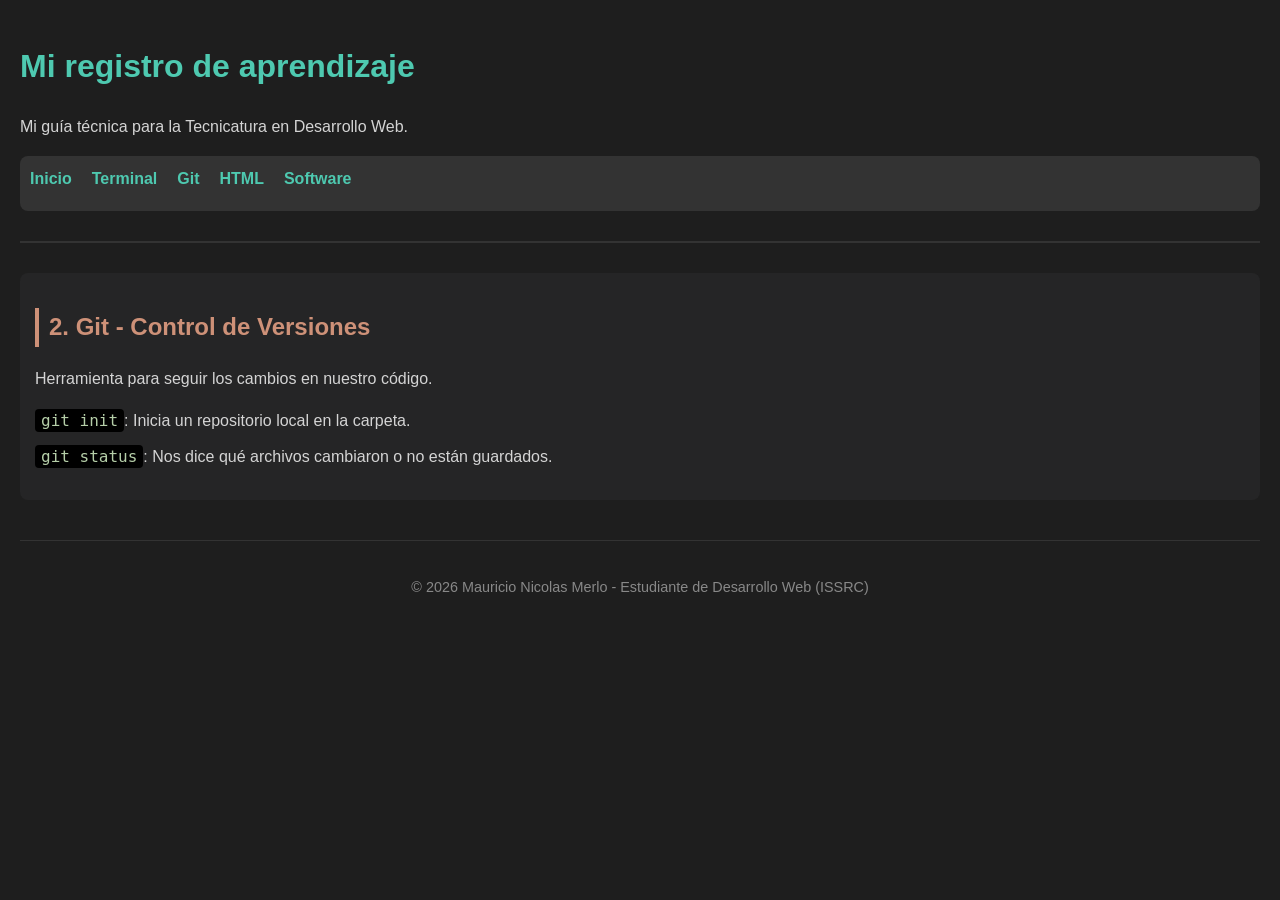
==== git.html @ d1e3cf11 "Agregamo foto de perfil de Github y footer" ====
<!DOCTYPE html>
<html lang="en">

<head>
    <meta charset="UTF-8">
    <meta name="viewport" content="width=device-width, initial-scale=1.0">
    <title>Proyecto Integrador</title>
    <link rel="stylesheet" href="styles.css">
</head>

<body>
    <header>
        <h1>Mi registro de aprendizaje</h1>
        <p>Mi guía técnica para la Tecnicatura en Desarrollo Web.</p>

        <nav>
            <ul>
                <li><a href="index.html">Inicio</a></li>
                <li><a href="terminal.html">Terminal</a></li>
                <li><a href="git.html">Git</a></li>
                <li><a href="html.html">HTML</a></li>
                <li><a href="software.html">Software</a></li>
            </ul>
        </nav>

    </header>

    <main>
        <!-- Sección de Git -->
        <section>
            <h2>2. Git - Control de Versiones</h2>
            <p>Herramienta para seguir los cambios en nuestro código.</p>
            <ul>
                <li><code>git init</code>: Inicia un repositorio local en la carpeta.</li>
                <li><code>git status</code>: Nos dice qué archivos cambiaron o no están guardados.</li>
            </ul>
        </section>
    </main>
    <footer>
        <p>&copy; 2026 Mauricio Nicolas Merlo - Estudiante de Desarrollo Web (ISSRC)</p>
    </footer>
</body>

</html>
---- styles.css ----
.profile-img {
    float: right;      /* La tira a la derecha */
    width: 80px;       /* Tamaño de la foto */
    height: 80px;
    border-radius: 50%; /* La hace circular */
    border: 2px solid #4ec9b0; /* Le da un borde del color de tu código */
}

/* Para limpiar el float y que no se desacomode el título */
header::after {
    content: "";
    display: table;
    clear: both;
}

/* Configuración general */
body {
    font-family: 'Segoe UI', Tahoma, Geneva, Verdana, sans-serif;
    background-color: #1e1e1e; /* Fondo oscuro */
    color: #d4d4d4;           /* Texto gris claro */
    line-height: 1.6;
    margin: 0;
    padding: 20px;
}

/* Encabezado */
header {
    border-bottom: 2px solid #333;
    margin-bottom: 30px;
    padding-bottom: 10px;
}

h1 {
    color: #4ec9b0; /* Color turquesa tipo código */
}

h2 {
    color: #ce9178; /* Color naranja suave */
    border-left: 4px solid #ce9178;
    padding-left: 10px;
}
h3 {
    color: #569cd6; /* Un color celeste suave */
}

/* Secciones y Listas */
section {
    background-color: #252526;
    padding: 15px;
    border-radius: 8px;
    margin-bottom: 20px;
}

ul {
    list-style-type: none;
    padding: 0;
}

li {
    margin-bottom: 10px;
}

/* Estilo para los comandos */
code {
    background-color: #000;
    color: #b5cea8; /* Verde clarito */
    padding: 2px 6px;
    border-radius: 4px;
    font-family: 'Consolas', monospace;
}
nav {
    background-color: #333;
    padding: 10px;
    border-radius: 8px;
    margin-bottom: 20px;
}

nav ul {
    display: flex; /* Pone los elementos uno al lado del otro */
    gap: 20px;
    margin: 0;
}

nav a {
    color: #4ec9b0;
    text-decoration: none; /* Quita el subrayado */
    font-weight: bold;
}

nav a:hover {
    color: #fff; /* Cambia de color cuando pasas el mouse */
}

nav a {
    transition: color 0.3s ease; /* Hace que el cambio de color sea suave */
}

nav a:hover {
    color: #fff;
    text-decoration: underline; /* Agrega un subrayado al pasar el mouse */
}

footer {
    text-align: center;
    padding: 20px;
    margin-top: 40px;
    border-top: 1px solid #333;
    font-size: 0.9em;
    color: #888;
}
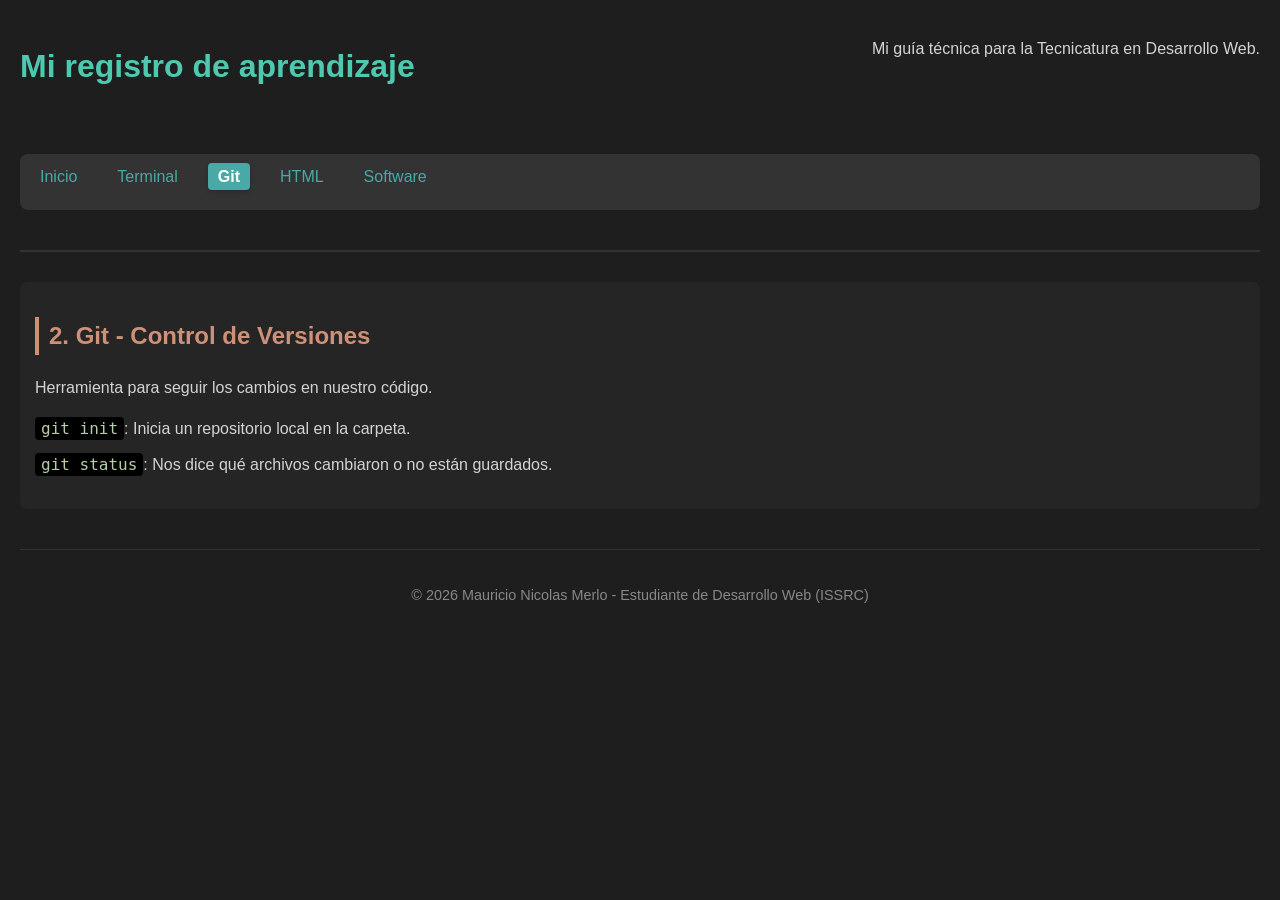
==== commit a534a3cb: "Agregamos class=active en el nav" ====
--- a/git.html
+++ b/git.html
@@ -17,7 +17,7 @@
             <ul>
                 <li><a href="index.html">Inicio</a></li>
                 <li><a href="terminal.html">Terminal</a></li>
-                <li><a href="git.html">Git</a></li>
+                <li><a class="active" href="git.html">Git</a></li>
                 <li><a href="html.html">HTML</a></li>
                 <li><a href="software.html">Software</a></li>
             </ul>
--- a/styles.css
+++ b/styles.css
@@ -1,46 +1,94 @@
-.profile-img {
-    float: right;      /* La tira a la derecha */
-    width: 80px;       /* Tamaño de la foto */
-    height: 80px;
-    border-radius: 50%; /* La hace circular */
-    border: 2px solid #4ec9b0; /* Le da un borde del color de tu código */
+header {
+    display: flex;
+    flex-wrap: wrap;
+    justify-content: space-between;
+    align-items: flex-start;
+    /* Alinea arriba para que el título no suba y baje */
+    border-bottom: 2px solid #333;
+    padding-bottom: 20px;
+    margin-bottom: 30px;
+    gap: 20px;
 }
 
-/* Para limpiar el float y que no se desacomode el título */
-header::after {
-    content: "";
-    display: table;
-    clear: both;
+.header-content {
+    max-width: 60%;
+    text-align: left;
+}
+
+/* La tarjeta de la derecha */
+.user-card {
+    display: flex;
+    align-items: center;
+    /* Alinea los links con el centro de la foto */
+    gap: 15px;
+}
+
+.social-links {
+    display: flex;
+    flex-direction: column;
+    text-align: right;
+}
+
+.social-links a {
+    color: #4ec9b0;
+    text-decoration: none;
+    font-size: 0.85em;
+    margin: 2px 0;
+}
+
+/* Bloque Foto + Nombre */
+.user-data {
+    display: flex;
+    flex-direction: column;
+    align-items: center;
+    /* Centra el nombre bajo la foto */
+}
+
+.profile-img {
+    width: 100px;
+    height: 100px;
+    border-radius: 50%;
+    border: 3px solid #4ec9b0;
+    margin-bottom: 5px;
+    /* Espacio entre foto y nombre */
+}
+
+.user-name {
+    font-weight: bold;
+    font-size: 0.9em;
+    color: #fff;
+    white-space: nowrap;
+    /* Evita que el nombre se parta en dos líneas */
 }
 
 /* Configuración general */
 body {
     font-family: 'Segoe UI', Tahoma, Geneva, Verdana, sans-serif;
-    background-color: #1e1e1e; /* Fondo oscuro */
-    color: #d4d4d4;           /* Texto gris claro */
+    background-color: #1e1e1e;
+    /* Fondo oscuro */
+    color: #d4d4d4;
+    /* Texto gris claro */
     line-height: 1.6;
     margin: 0;
     padding: 20px;
 }
 
 /* Encabezado */
-header {
-    border-bottom: 2px solid #333;
-    margin-bottom: 30px;
-    padding-bottom: 10px;
-}
-
 h1 {
-    color: #4ec9b0; /* Color turquesa tipo código */
+    color: #4ec9b0;
+    /* Color turquesa tipo código */
 }
 
 h2 {
-    color: #ce9178; /* Color naranja suave */
+    color: #ce9178;
+    /* Color naranja suave */
     border-left: 4px solid #ce9178;
     padding-left: 10px;
 }
+
 h3 {
-    color: #569cd6; /* Un color celeste suave */
+    color: #569cd6;
+    /* Un color celeste suave */
 }
 
 /* Secciones y Listas */
@@ -63,41 +111,82 @@
 /* Estilo para los comandos */
 code {
     background-color: #000;
-    color: #b5cea8; /* Verde clarito */
+    color: #b5cea8;
+    /* Verde clarito */
     padding: 2px 6px;
     border-radius: 4px;
     font-family: 'Consolas', monospace;
 }
+
 nav {
+    width: 100%;
     background-color: #333;
     padding: 10px;
     border-radius: 8px;
+    margin-top: 20px;
     margin-bottom: 20px;
 }
 
 nav ul {
-    display: flex; /* Pone los elementos uno al lado del otro */
+    display: flex;
+    /* Pone los elementos uno al lado del otro */
     gap: 20px;
     margin: 0;
+    justify-content: flex-start;
 }
 
 nav a {
     color: #4ec9b0;
-    text-decoration: none; /* Quita el subrayado */
+    text-decoration: none;
+    /* Quita el subrayado */
     font-weight: bold;
 }
 
 nav a:hover {
-    color: #fff; /* Cambia de color cuando pasas el mouse */
+    color: #fff;
+    /* Cambia de color cuando pasas el mouse */
 }
 
 nav a {
-    transition: color 0.3s ease; /* Hace que el cambio de color sea suave */
+    transition: color 0.3s ease;
+    /* Hace que el cambio de color sea suave */
 }
 
 nav a:hover {
     color: #fff;
-    text-decoration: underline; /* Agrega un subrayado al pasar el mouse */
+    text-decoration: underline;
+    /* Agrega un subrayado al pasar el mouse */
+}
+
+/* Estilo base para tus enlaces de navegación */
+nav ul li a {
+    color: #48a9a6;
+    /* El verde base que ya vienes usando */
+    text-decoration: none;
+    font-weight: normal;
+    padding: 5px 10px;
+    transition: all 0.3s ease;
+}
+
+/* Estilo para la clase ACTIVE (la página donde estás) */
+nav ul li a.active {
+    color: #ffffff;
+    /* Texto blanco para que resalte */
+    background-color: #48a9a6;
+    /* Fondo verde (el mismo de tus enlaces) */
+    border-radius: 4px;
+    /* Bordes redondeados sutiles */
+    font-weight: bold;
+    /* Texto un poco más grueso */
+    box-shadow: 0 2px 5px rgba(0, 0, 0, 0.2);
+    /* Una sombra pequeña para dar profundidad */
+}
+
+/* Efecto opcional: cuando pasas el mouse (hover) por los que NO están activos */
+nav ul li a:hover:not(.active) {
+    color: #2e6b69;
+    /* Un verde más oscuro al pasar el mouse */
+    border-bottom: 2px solid #48a9a6;
 }
 
 footer {
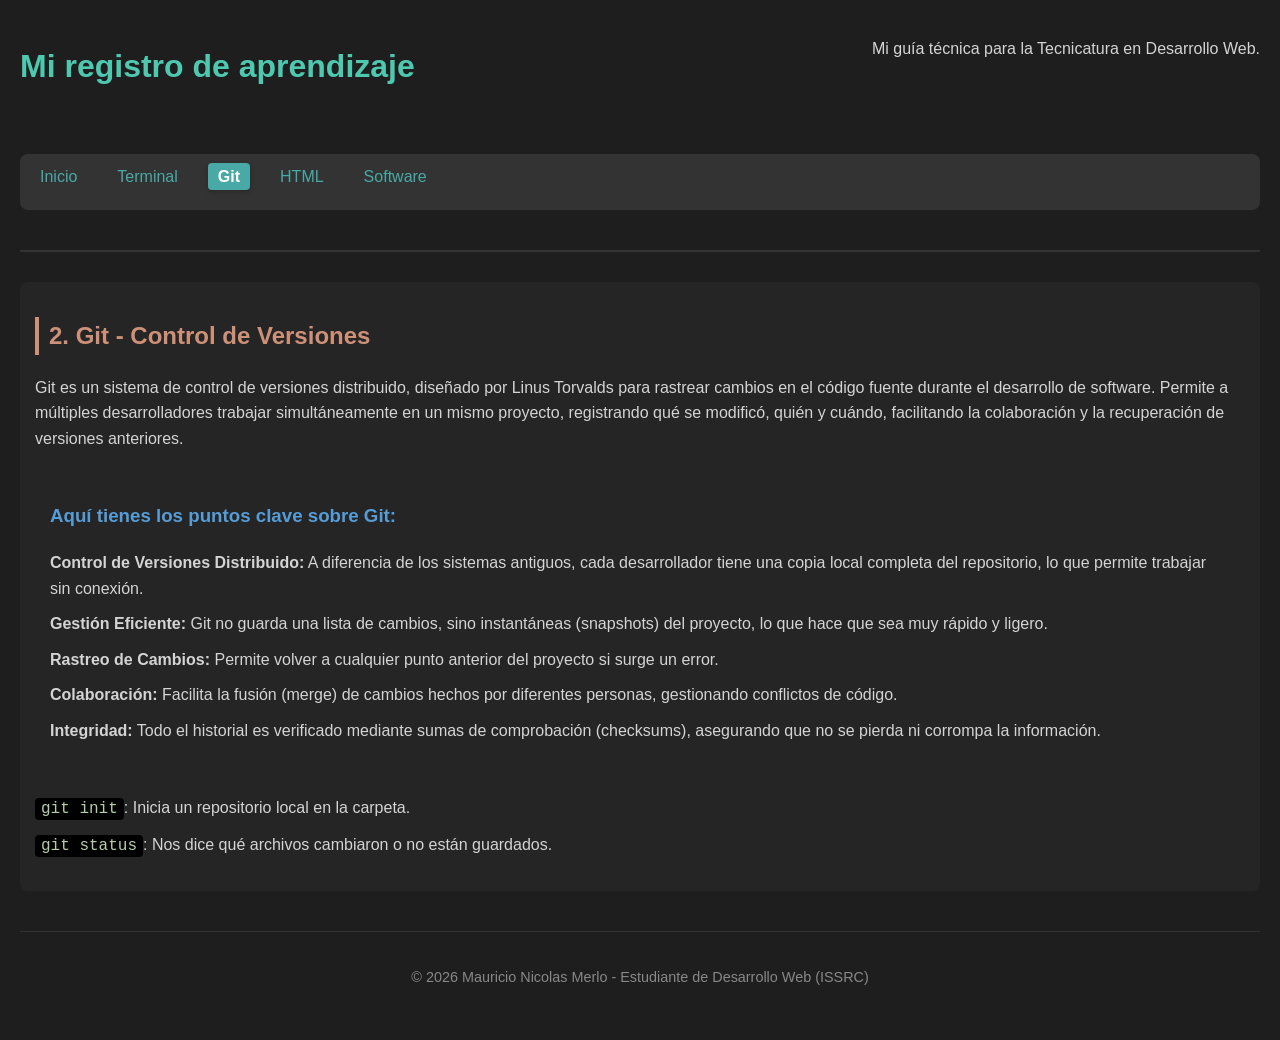
==== commit 45b1497b: "Agregamos contenido a las secciones Terminal y Git" ====
--- a/git.html
+++ b/git.html
@@ -29,7 +29,21 @@
         <!-- Sección de Git -->
         <section>
             <h2>2. Git - Control de Versiones</h2>
-            <p>Herramienta para seguir los cambios en nuestro código.</p>
+            <p>Git es un sistema de control de versiones distribuido, diseñado por Linus Torvalds para rastrear cambios en el código fuente durante el desarrollo de software. Permite a múltiples desarrolladores trabajar simultáneamente en un mismo proyecto, registrando qué se modificó, quién y cuándo, facilitando la colaboración y la recuperación de versiones anteriores.</p>
+            
+            <section>
+            <h3>Aquí tienes los puntos clave sobre Git:</h3>
+            <ul>
+                <li><strong>Control de Versiones Distribuido:</strong> A diferencia de los sistemas antiguos, cada desarrollador tiene una copia local completa del repositorio, lo que permite trabajar sin conexión.</li>
+                <li><strong>Gestión Eficiente:</strong> Git no guarda una lista de cambios, sino instantáneas (snapshots) del proyecto, lo que hace que sea muy rápido y ligero.</li>
+                <li><strong>Rastreo de Cambios:</strong> Permite volver a cualquier punto anterior del proyecto si surge un error.</li>
+                <li><strong>Colaboración:</strong>  Facilita la fusión (merge) de cambios hechos por diferentes personas, gestionando conflictos de código.</li>
+                <li><strong>Integridad:</strong>  Todo el historial es verificado mediante sumas de comprobación (checksums), asegurando que no se pierda ni corrompa la información.</li>
+                
+            </ul>
+            
+        </section>
+            
             <ul>
                 <li><code>git init</code>: Inicia un repositorio local en la carpeta.</li>
                 <li><code>git status</code>: Nos dice qué archivos cambiaron o no están guardados.</li>
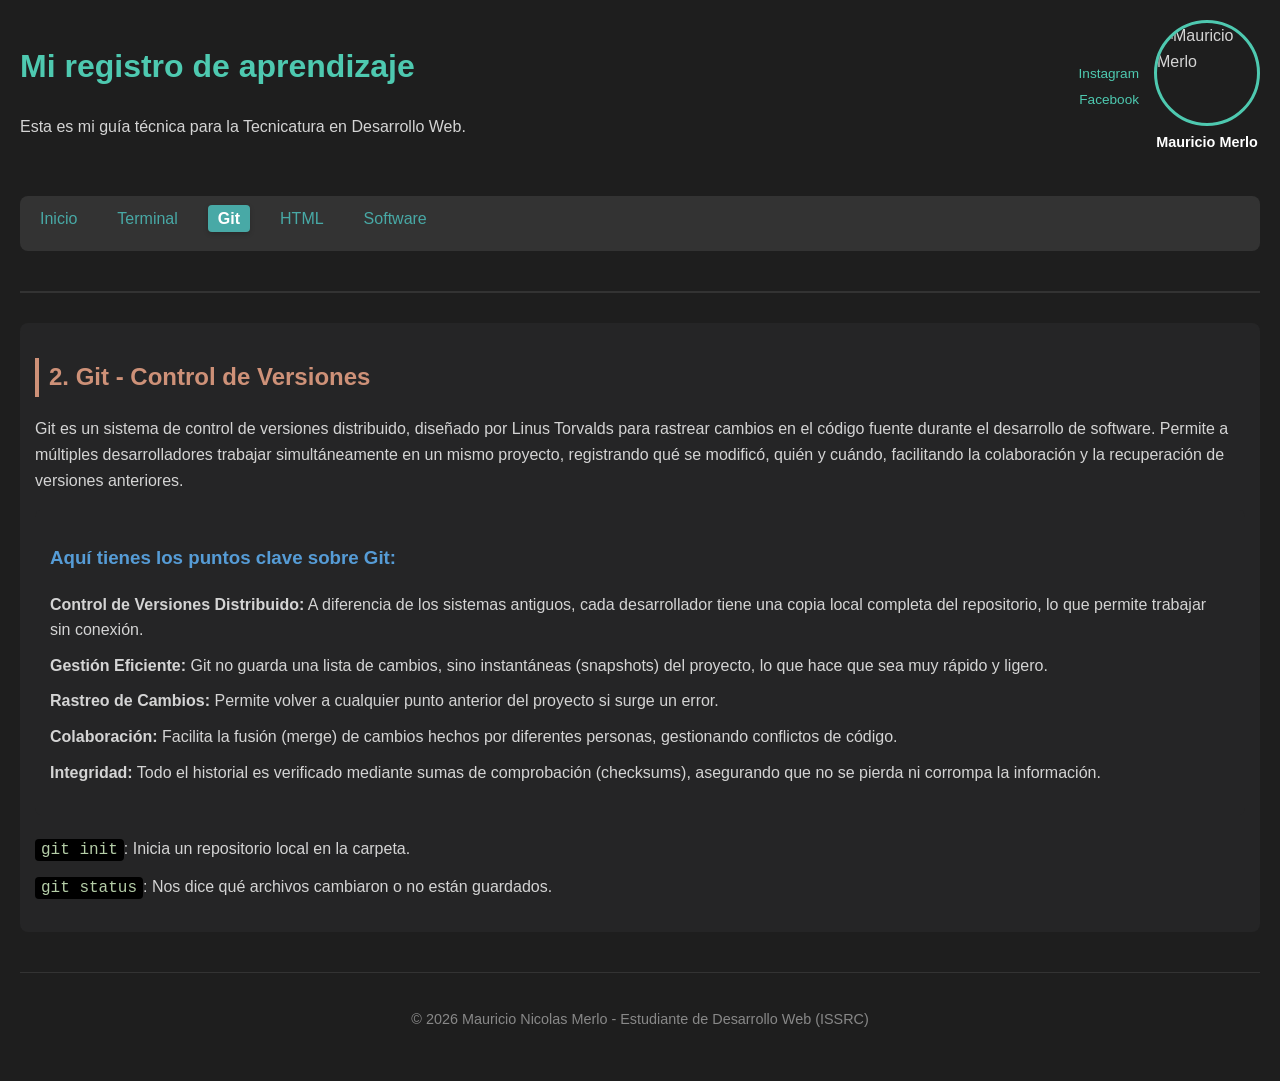
==== commit 92fe0e2a: "Agregamos foto de perfil y enlaces a redes en secciones faltantes" ====
--- a/git.html
+++ b/git.html
@@ -10,8 +10,21 @@
 
 <body>
     <header>
-        <h1>Mi registro de aprendizaje</h1>
-        <p>Mi guía técnica para la Tecnicatura en Desarrollo Web.</p>
+        <div class="header-content">
+            <h1>Mi registro de aprendizaje</h1>
+            <p>Esta es mi guía técnica para la Tecnicatura en Desarrollo Web.</p>
+        </div>
+
+        <div class="user-card">
+            <div class="social-links">
+                <a href="https://instagram.com/TU_USUARIO" target="_blank">Instagram</a>
+                <a href="https://facebook.com/TU_USUARIO" target="_blank">Facebook</a>
+            </div>
+            <div class="user-data">
+                <img src="https://github.com/mauriciogoya-dot.png" alt="Mauricio Merlo" class="profile-img">
+                <span class="user-name">Mauricio Merlo</span>
+            </div>
+        </div>
 
         <nav>
             <ul>
@@ -29,21 +42,30 @@
         <!-- Sección de Git -->
         <section>
             <h2>2. Git - Control de Versiones</h2>
-            <p>Git es un sistema de control de versiones distribuido, diseñado por Linus Torvalds para rastrear cambios en el código fuente durante el desarrollo de software. Permite a múltiples desarrolladores trabajar simultáneamente en un mismo proyecto, registrando qué se modificó, quién y cuándo, facilitando la colaboración y la recuperación de versiones anteriores.</p>
-            
+            <p>Git es un sistema de control de versiones distribuido, diseñado por Linus Torvalds para rastrear cambios
+                en el código fuente durante el desarrollo de software. Permite a múltiples desarrolladores trabajar
+                simultáneamente en un mismo proyecto, registrando qué se modificó, quién y cuándo, facilitando la
+                colaboración y la recuperación de versiones anteriores.</p>
+
             <section>
-            <h3>Aquí tienes los puntos clave sobre Git:</h3>
-            <ul>
-                <li><strong>Control de Versiones Distribuido:</strong> A diferencia de los sistemas antiguos, cada desarrollador tiene una copia local completa del repositorio, lo que permite trabajar sin conexión.</li>
-                <li><strong>Gestión Eficiente:</strong> Git no guarda una lista de cambios, sino instantáneas (snapshots) del proyecto, lo que hace que sea muy rápido y ligero.</li>
-                <li><strong>Rastreo de Cambios:</strong> Permite volver a cualquier punto anterior del proyecto si surge un error.</li>
-                <li><strong>Colaboración:</strong>  Facilita la fusión (merge) de cambios hechos por diferentes personas, gestionando conflictos de código.</li>
-                <li><strong>Integridad:</strong>  Todo el historial es verificado mediante sumas de comprobación (checksums), asegurando que no se pierda ni corrompa la información.</li>
-                
-            </ul>
-            
-        </section>
-            
+                <h3>Aquí tienes los puntos clave sobre Git:</h3>
+                <ul>
+                    <li><strong>Control de Versiones Distribuido:</strong> A diferencia de los sistemas antiguos, cada
+                        desarrollador tiene una copia local completa del repositorio, lo que permite trabajar sin
+                        conexión.</li>
+                    <li><strong>Gestión Eficiente:</strong> Git no guarda una lista de cambios, sino instantáneas
+                        (snapshots) del proyecto, lo que hace que sea muy rápido y ligero.</li>
+                    <li><strong>Rastreo de Cambios:</strong> Permite volver a cualquier punto anterior del proyecto si
+                        surge un error.</li>
+                    <li><strong>Colaboración:</strong> Facilita la fusión (merge) de cambios hechos por diferentes
+                        personas, gestionando conflictos de código.</li>
+                    <li><strong>Integridad:</strong> Todo el historial es verificado mediante sumas de comprobación
+                        (checksums), asegurando que no se pierda ni corrompa la información.</li>
+
+                </ul>
+
+            </section>
+
             <ul>
                 <li><code>git init</code>: Inicia un repositorio local en la carpeta.</li>
                 <li><code>git status</code>: Nos dice qué archivos cambiaron o no están guardados.</li>
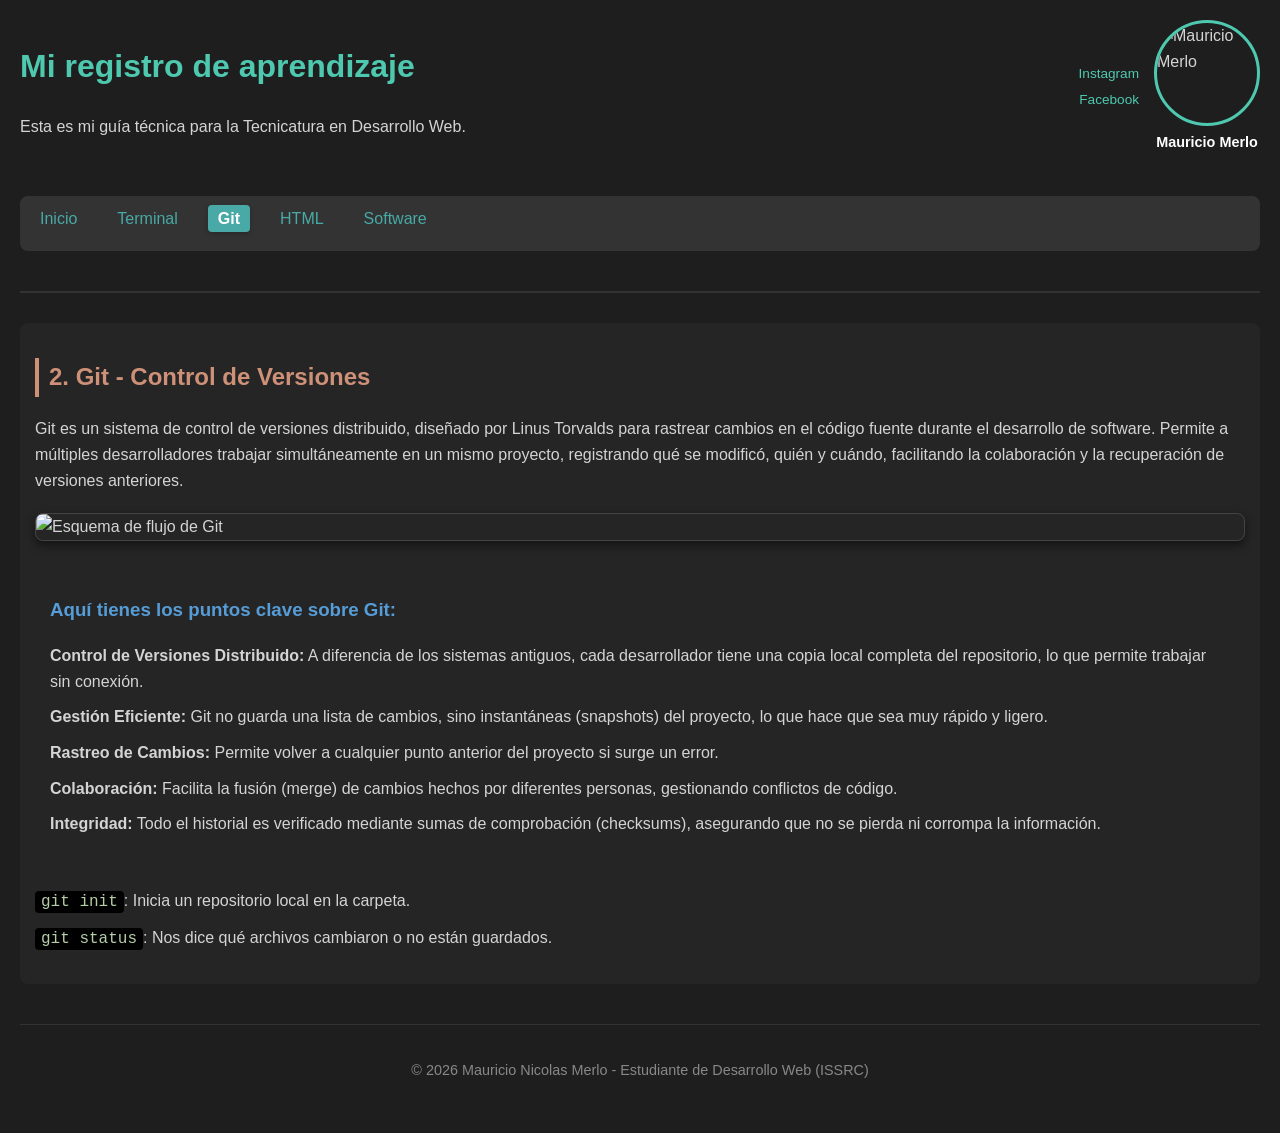
==== commit 7ce78ce6: "Agregamos primeras imagenes a las secciones  index, terminal y git" ====
--- a/git.html
+++ b/git.html
@@ -17,8 +17,8 @@
 
         <div class="user-card">
             <div class="social-links">
-                <a href="https://instagram.com/TU_USUARIO" target="_blank">Instagram</a>
-                <a href="https://facebook.com/TU_USUARIO" target="_blank">Facebook</a>
+                <a href="https://instagram.com/mauricionmerlo" target="_blank">Instagram</a>
+                <a href="https://facebook.com/mauricio.nicolas.18" target="_blank">Facebook</a>
             </div>
             <div class="user-data">
                 <img src="https://github.com/mauriciogoya-dot.png" alt="Mauricio Merlo" class="profile-img">
@@ -46,6 +46,9 @@
                 en el código fuente durante el desarrollo de software. Permite a múltiples desarrolladores trabajar
                 simultáneamente en un mismo proyecto, registrando qué se modificó, quién y cuándo, facilitando la
                 colaboración y la recuperación de versiones anteriores.</p>
+
+            <!-- Insertamos la imagen del flujo de Git aquí -->
+            <img src="assets/Git-bash.png" alt="Esquema de flujo de Git" class="section-img">
 
             <section>
                 <h3>Aquí tienes los puntos clave sobre Git:</h3>
--- a/styles.css
+++ b/styles.css
@@ -196,4 +196,14 @@
     border-top: 1px solid #333;
     font-size: 0.9em;
     color: #888;
+}
+/* Estilo para las imágenes de las secciones */
+.section-img {
+    display: block;
+    max-width: 100%;
+    height: auto;
+    margin: 20px auto; /* Centrada con espacio arriba y abajo */
+    border-radius: 8px;
+    border: 1px solid #444;
+    box-shadow: 0 4px 10px rgba(0,0,0,0.5);
 }
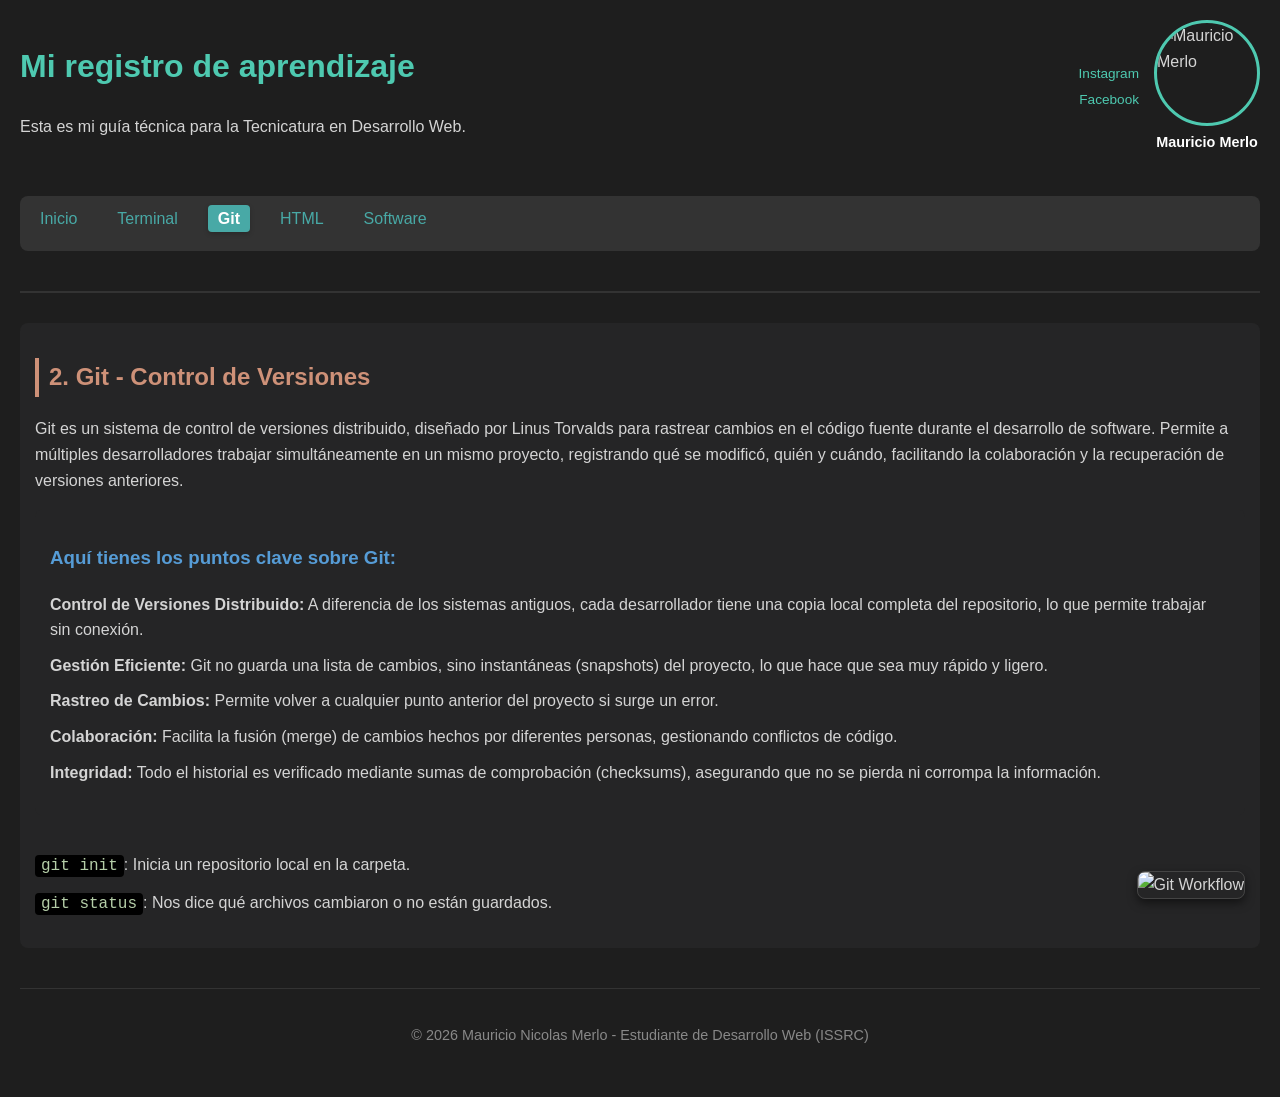
==== commit 7b765f70: "Modificamos tamaños y reubicamos imagenes" ====
--- a/git.html
+++ b/git.html
@@ -48,7 +48,6 @@
                 colaboración y la recuperación de versiones anteriores.</p>
 
             <!-- Insertamos la imagen del flujo de Git aquí -->
-            <img src="assets/Git-bash.png" alt="Esquema de flujo de Git" class="section-img">
 
             <section>
                 <h3>Aquí tienes los puntos clave sobre Git:</h3>
@@ -68,11 +67,15 @@
                 </ul>
 
             </section>
-
-            <ul>
-                <li><code>git init</code>: Inicia un repositorio local en la carpeta.</li>
-                <li><code>git status</code>: Nos dice qué archivos cambiaron o no están guardados.</li>
-            </ul>
+            <div class="content-flex">
+                <div class="flex-text">
+                    <ul>
+                        <li><code>git init</code>: Inicia un repositorio local en la carpeta.</li>
+                        <li><code>git status</code>: Nos dice qué archivos cambiaron o no están guardados.</li>
+                    </ul>
+                </div>
+                <img src="assets/Git-bash.png" alt="Git Workflow" class="section-img">
+            </div>
         </section>
     </main>
     <footer>
--- a/styles.css
+++ b/styles.css
@@ -197,12 +197,24 @@
     font-size: 0.9em;
     color: #888;
 }
-/* Estilo para las imágenes de las secciones */
+/* Contenedor para poner texto e imagen a la par */
+.content-flex {
+    display: flex;
+    align-items: center; /* Centra verticalmente el texto con la imagen */
+    gap: 20px; /* Espacio entre el texto y la imagen */
+    flex-wrap: wrap; /* Para que en celulares se ponga uno abajo del otro */
+}
+
+/* El texto ocupa el espacio restante */
+.flex-text {
+    flex: 1;
+    min-width: 300px; /* Evita que el texto se vea muy angosto */
+}
+
+/* Ajuste para las imágenes de las secciones */
 .section-img {
-    display: block;
-    max-width: 100%;
+    max-width: 700px; /* Limitamos el ancho para que no sea gigante */
     height: auto;
-    margin: 20px auto; /* Centrada con espacio arriba y abajo */
     border-radius: 8px;
     border: 1px solid #444;
     box-shadow: 0 4px 10px rgba(0,0,0,0.5);
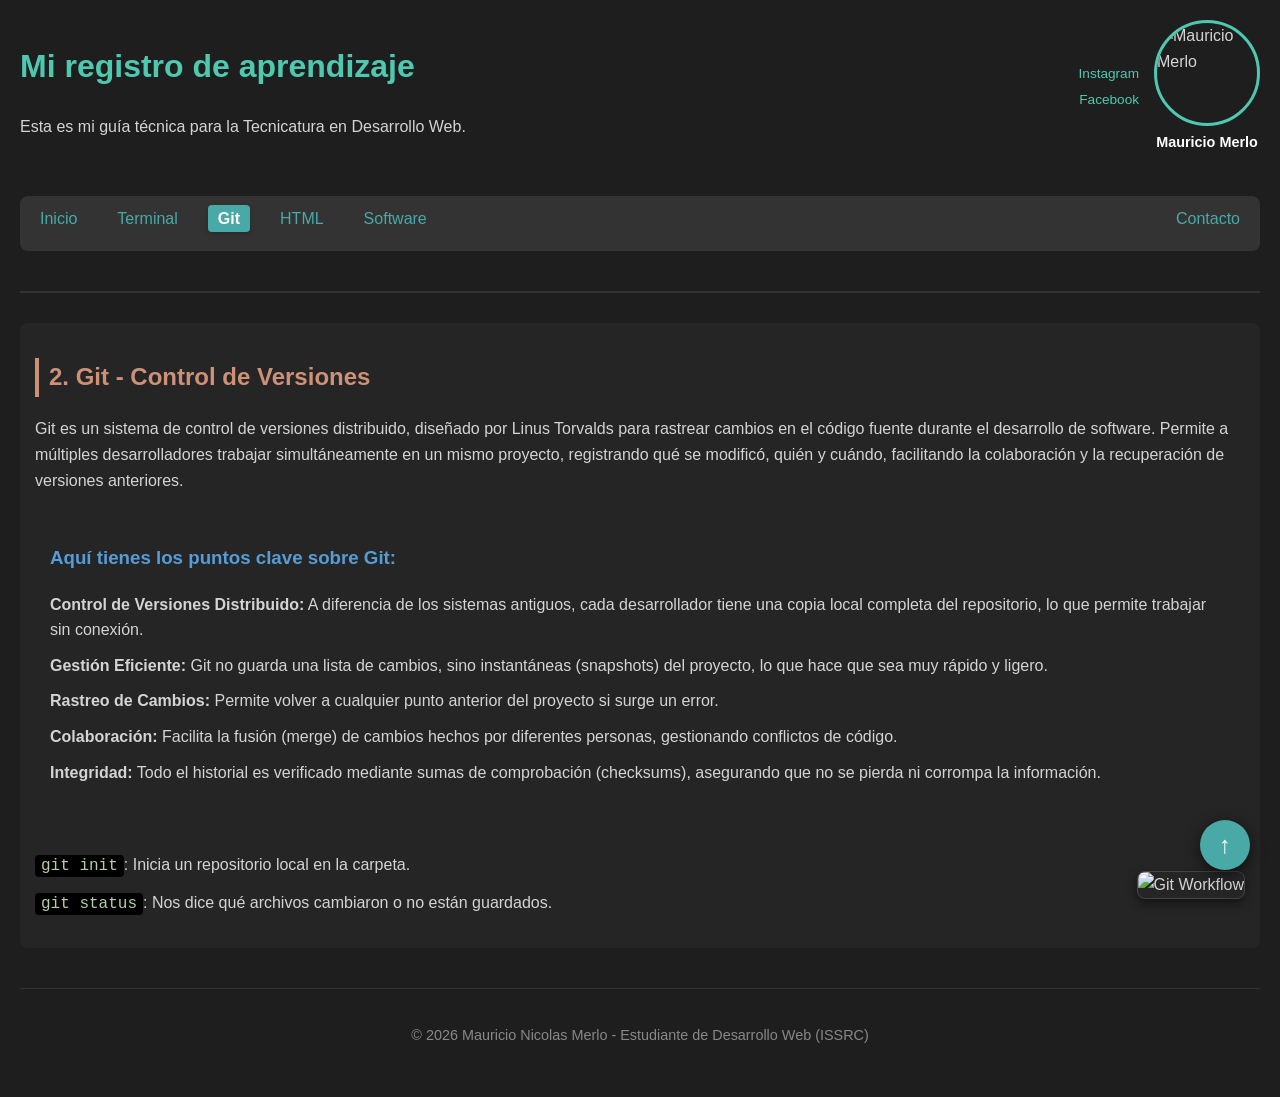
==== commit 14f0c062: "Implementamos Cards para acceder a las secciones, formulario y boton volver" ====
--- a/git.html
+++ b/git.html
@@ -33,6 +33,8 @@
                 <li><a class="active" href="git.html">Git</a></li>
                 <li><a href="html.html">HTML</a></li>
                 <li><a href="software.html">Software</a></li>
+                <!-- Enlace que vuelve al inicio y busca el formulario -->
+                <li style="margin-left: auto;"><a href="index.html#contacto">Contacto</a></li>
             </ul>
         </nav>
 
@@ -81,6 +83,11 @@
     <footer>
         <p>&copy; 2026 Mauricio Nicolas Merlo - Estudiante de Desarrollo Web (ISSRC)</p>
     </footer>
+
+    <!-- Botón para volver arriba -->
+    <a href="#" class="btn-top">
+        <span class="arrow">↑</span>
+    </a>
 </body>
 
 </html>
--- a/styles.css
+++ b/styles.css
@@ -213,9 +213,134 @@
 
 /* Ajuste para las imágenes de las secciones */
 .section-img {
-    max-width: 700px; /* Limitamos el ancho para que no sea gigante */
+    max-width: 600px; /* Limitamos el ancho para que no sea gigante */
     height: auto;
     border-radius: 8px;
     border: 1px solid #444;
     box-shadow: 0 4px 10px rgba(0,0,0,0.5);
+}
+/* Contenedor principal de las tarjetas */
+.cards-container {
+    display: grid;
+    grid-template-columns: repeat(auto-fit, minmax(250px, 1fr));
+    gap: 20px;
+    margin-top: 20px;
+}
+
+/* Estilo individual de cada tarjeta */
+.card {
+    background-color: #1e1e1e; /* Un tono un poco más oscuro que la sección */
+    border: 1px solid #333;
+    padding: 20px;
+    border-radius: 12px;
+    transition: all 0.3s ease;
+    display: flex;
+    flex-direction: column;
+    justify-content: space-between;
+}
+
+/* Efecto al pasar el mouse (Lo que pidió el profe) */
+.card:hover {
+    border-color: #48a9a6; /* Tu verde característico */
+    transform: translateY(-10px); /* Elevación */
+    box-shadow: 0 10px 20px rgba(0, 0, 0, 0.4);
+}
+
+.card h4 {
+    color: #569cd6; /* Celeste para títulos de cards */
+    margin-top: 0;
+}
+
+/* Botón dentro de la card */
+.card-btn {
+    display: inline-block;
+    margin-top: 15px;
+    padding: 8px 15px;
+    background-color: transparent;
+    color: #48a9a6;
+    border: 1px solid #48a9a6;
+    border-radius: 4px;
+    text-decoration: none;
+    font-size: 0.9em;
+    text-align: center;
+    transition: 0.3s;
+}
+
+.card-btn:hover {
+    background-color: #48a9a6;
+    color: #fff;
+}
+.contact-form {
+    display: flex;
+    flex-direction: column;
+    gap: 15px;
+    max-width: 500px; /* Para que no sea tan ancho */
+}
+
+.form-group {
+    display: flex;
+    flex-direction: column;
+    gap: 5px;
+}
+
+.form-group label {
+    color: #4ec9b0; /* Verde turquesa */
+    font-size: 0.9em;
+}
+
+.form-group input, 
+.form-group textarea {
+    background-color: #1e1e1e;
+    border: 1px solid #333;
+    color: #fff;
+    padding: 10px;
+    border-radius: 4px;
+    outline: none;
+    transition: border-color 0.3s;
+}
+
+/* El efecto FOCUS que te mencioné antes */
+.form-group input:focus, 
+.form-group textarea:focus {
+    border-color: #48a9a6;
+}
+
+/* Ajuste para que el botón no ocupe todo el ancho */
+.contact-form button {
+    align-self: flex-start;
+    cursor: pointer;
+}
+
+/* Botón Volver Arriba - Versión Reforzada */
+.btn-top {
+    position: fixed !important; /* Fuerza la posición */
+    bottom: 30px !important;
+    right: 30px !important;     /* Lo movemos a la derecha */
+    left: auto !important;      /* Aseguramos que no se quede a la izquierda */
+    
+    width: 50px !important;     /* Tamaño bien visible */
+    height: 50px !important;
+    background-color: #48a9a6 !important; /* Tu verde */
+    
+    display: flex !important;
+    justify-content: center;
+    align-items: center;
+    
+    border-radius: 50%;
+    text-decoration: none !important; /* Quita el subrayado púrpura */
+    z-index: 9999;
+    box-shadow: 0 4px 15px rgba(0,0,0,0.6);
+    transition: all 0.3s ease;
+}
+
+/* Color de la flecha dentro del botón */
+.btn-top .arrow {
+    color: white !important;
+    font-size: 24px;
+    font-weight: bold;
+}
+
+.btn-top:hover {
+    background-color: #569cd6 !important; /* Cambia a celeste al pasar el mouse */
+    transform: scale(1.1);
 }
